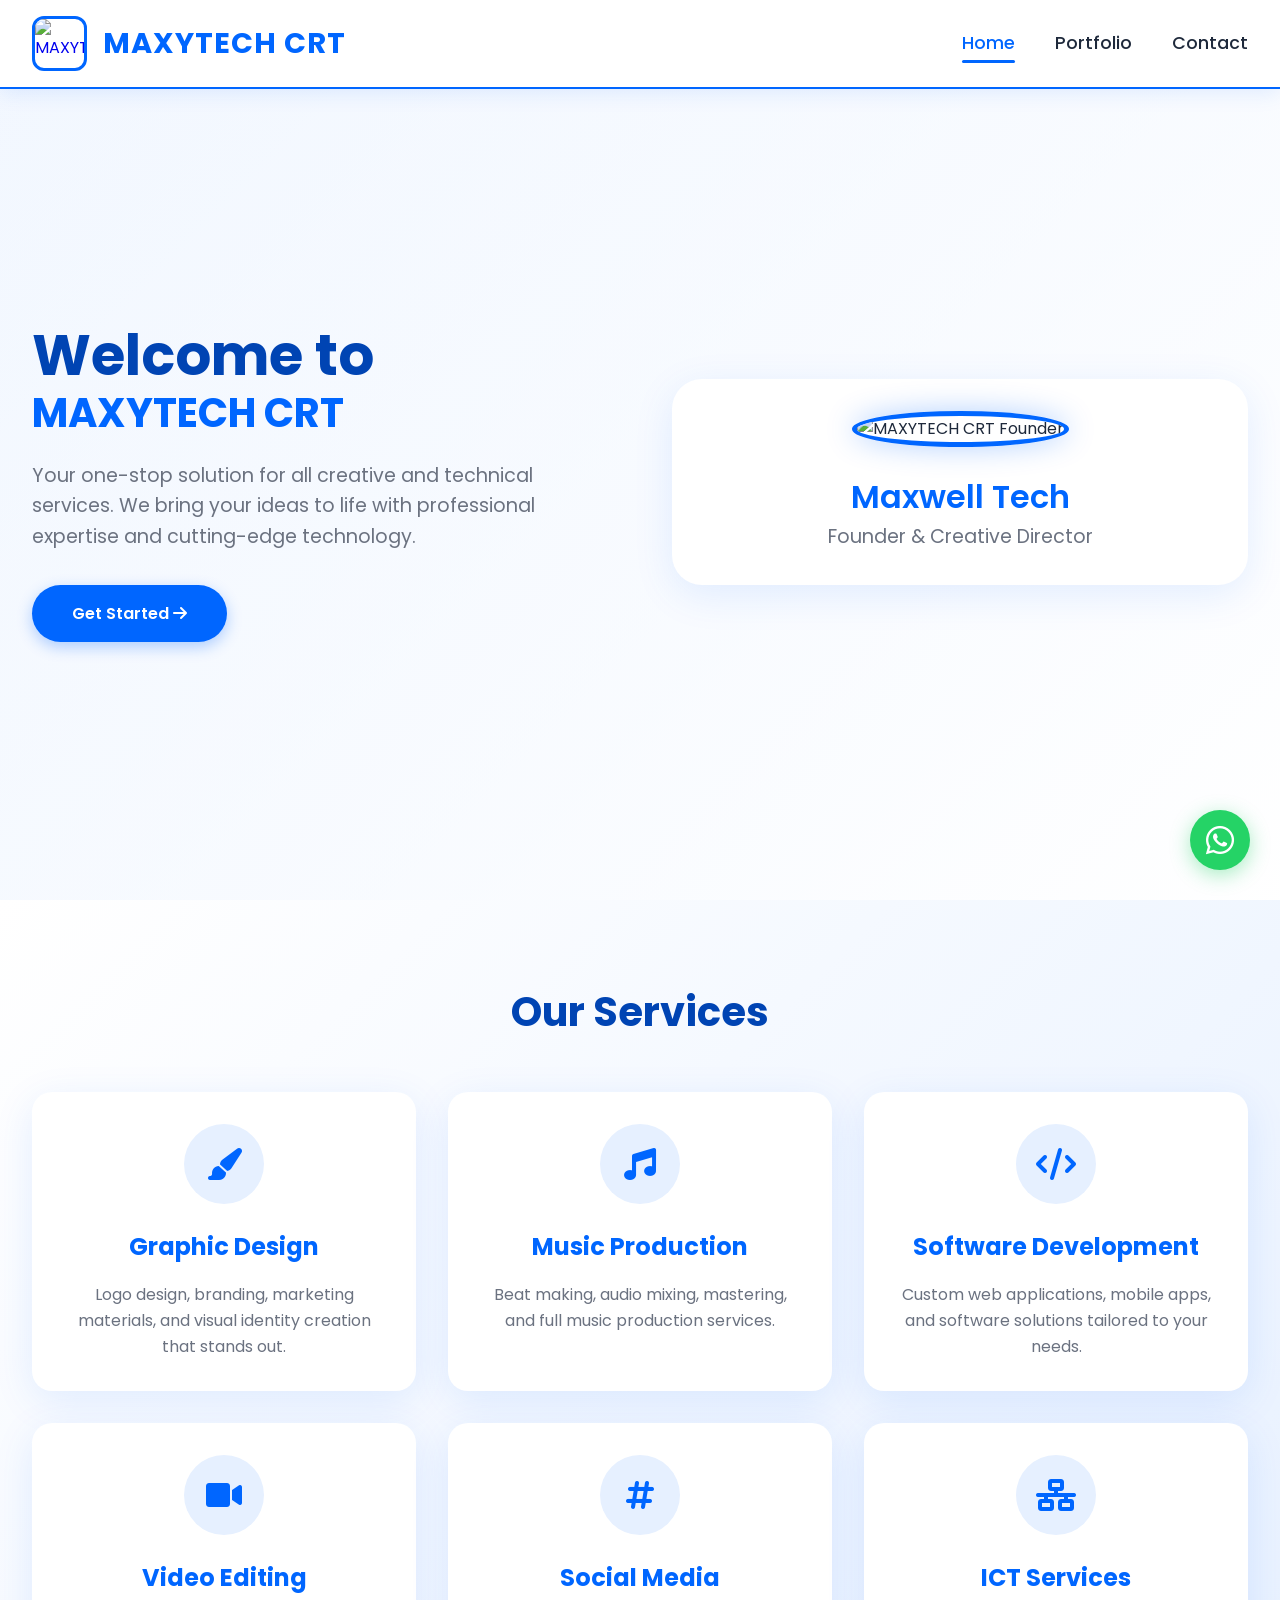
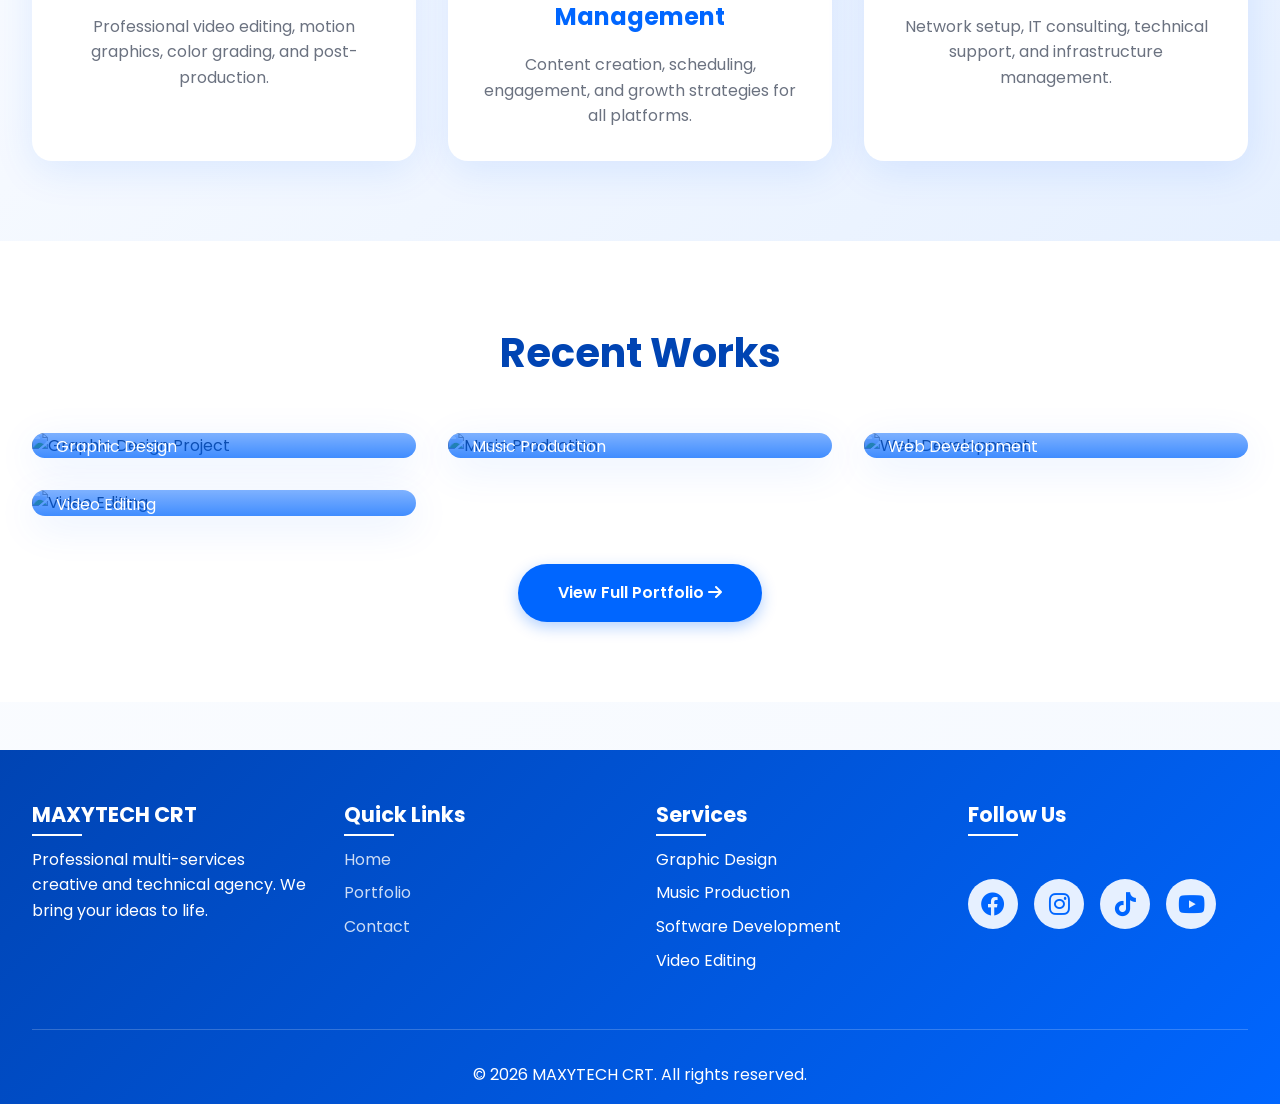
==== index.html @ 0a9fae48 "Add files via upload" ====
<!DOCTYPE html>
<html lang="en">
<head>
    <meta charset="UTF-8">
    <meta name="viewport" content="width=device-width, initial-scale=1.0">
    <title>MAXYTECH CRT - Professional Multi-Services</title>
    <link rel="stylesheet" href="style.css">
    <link rel="stylesheet" href="https://cdnjs.cloudflare.com/ajax/libs/font-awesome/6.0.0/css/all.min.css">
    <link href="https://fonts.googleapis.com/css2?family=Poppins:wght@300;400;500;600;700&display=swap" rel="stylesheet">
</head>
<body>
    <!-- Navigation -->
    <nav class="navbar">
        <div class="nav-container">
            <div class="logo">
                <a href="index.html">
                    <img src="images/logo.jpg" alt="MAXYTECH CRT Logo" class="logo-img">
                    <span class="logo-text">MAXYTECH CRT</span>
                </a>
            </div>
            
            <ul class="nav-menu">
                <li><a href="index.html">Home</a></li>
                <li><a href="portfolio.html">Portfolio</a></li>
                <li><a href="contact.html">Contact</a></li>
            </ul>
            
            <div class="hamburger">
                <span class="bar"></span>
                <span class="bar"></span>
                <span class="bar"></span>
            </div>
        </div>
    </nav>

    <!-- Hero Section -->
    <section class="hero">
        <div class="hero-container">
            <div class="hero-content">
                <h1>
                    Welcome to <span>MAXYTECH CRT</span>
                </h1>
                <p>Your one-stop solution for all creative and technical services. We bring your ideas to life with professional expertise and cutting-edge technology.</p>
                <a href="contact.html" class="btn">Get Started <i class="fas fa-arrow-right"></i></a>
            </div>
            
            <div class="hero-image">
                <div class="profile-card">
                    <img src="images/profile.jpg" alt="MAXYTECH CRT Founder" class="profile-img">
                    <h2 class="profile-name">Maxwell Tech</h2>
                    <p class="profile-title">Founder & Creative Director</p>
                </div>
            </div>
        </div>
    </section>

    <!-- Services Section -->
    <section class="services">
        <h2 class="section-title">Our Services</h2>
        <div class="services-grid">
            <div class="service-card">
                <div class="service-icon">
                    <i class="fas fa-paint-brush"></i>
                </div>
                <h3>Graphic Design</h3>
                <p>Logo design, branding, marketing materials, and visual identity creation that stands out.</p>
            </div>
            
            <div class="service-card">
                <div class="service-icon">
                    <i class="fas fa-music"></i>
                </div>
                <h3>Music Production</h3>
                <p>Beat making, audio mixing, mastering, and full music production services.</p>
            </div>
            
            <div class="service-card">
                <div class="service-icon">
                    <i class="fas fa-code"></i>
                </div>
                <h3>Software Development</h3>
                <p>Custom web applications, mobile apps, and software solutions tailored to your needs.</p>
            </div>
            
            <div class="service-card">
                <div class="service-icon">
                    <i class="fas fa-video"></i>
                </div>
                <h3>Video Editing</h3>
                <p>Professional video editing, motion graphics, color grading, and post-production.</p>
            </div>
            
            <div class="service-card">
                <div class="service-icon">
                    <i class="fas fa-hashtag"></i>
                </div>
                <h3>Social Media Management</h3>
                <p>Content creation, scheduling, engagement, and growth strategies for all platforms.</p>
            </div>
            
            <div class="service-card">
                <div class="service-icon">
                    <i class="fas fa-network-wired"></i>
                </div>
                <h3>ICT Services</h3>
                <p>Network setup, IT consulting, technical support, and infrastructure management.</p>
            </div>
        </div>
    </section>

    <!-- Portfolio Preview -->
    <section class="portfolio-preview">
        <h2 class="section-title">Recent Works</h2>
        <div class="preview-grid">
            <div class="preview-item">
                <img src="images/graphic-design1.jpg" alt="Graphic Design Project">
                <div class="preview-overlay">
                    <h3>Brand Identity Design</h3>
                    <p>Graphic Design</p>
                </div>
            </div>
            
            <div class="preview-item">
                <img src="images/music1.jpg" alt="Music Production">
                <div class="preview-overlay">
                    <h3>Beat Production</h3>
                    <p>Music Production</p>
                </div>
            </div>
            
            <div class="preview-item">
                <img src="images/website1.jpg" alt="Web Development">
                <div class="preview-overlay">
                    <h3>E-commerce Platform</h3>
                    <p>Web Development</p>
                </div>
            </div>
            
            <div class="preview-item">
                <img src="images/video1.jpg" alt="Video Editing">
                <div class="preview-overlay">
                    <h3>Music Video Edit</h3>
                    <p>Video Editing</p>
                </div>
            </div>
        </div>
        
        <div class="view-more">
            <a href="portfolio.html" class="btn">View Full Portfolio <i class="fas fa-arrow-right"></i></a>
        </div>
    </section>

    <!-- WhatsApp Float Button -->
    <a href="https://wa.me/233532802304" class="whatsapp-float" target="_blank">
        <i class="fab fa-whatsapp"></i>
        <span class="tooltip">Chat with us</span>
    </a>

    <!-- Footer -->
    <footer class="footer">
        <div class="footer-container">
            <div class="footer-section">
                <h3>MAXYTECH CRT</h3>
                <p>Professional multi-services creative and technical agency. We bring your ideas to life.</p>
            </div>
            
            <div class="footer-section">
                <h3>Quick Links</h3>
                <ul>
                    <li><a href="index.html">Home</a></li>
                    <li><a href="portfolio.html">Portfolio</a></li>
                    <li><a href="contact.html">Contact</a></li>
                </ul>
            </div>
            
            <div class="footer-section">
                <h3>Services</h3>
                <ul>
                    <li>Graphic Design</li>
                    <li>Music Production</li>
                    <li>Software Development</li>
                    <li>Video Editing</li>
                </ul>
            </div>
            
            <div class="footer-section">
                <h3>Follow Us</h3>
                <div class="social-links">
                    <a href="https://www.facebook.com/share/16zon4tPhb/" class="social-link"><i class="fab fa-facebook"></i></a>
                    <a href="https://www.instagram.com/opokumaxwell256?igsh=c2thaXQwNGx6b2oy" class="social-link"><i class="fab fa-instagram"></i></a>
 <a href="https://www.tiktok.com/@maxykeys?_r=1&_t=ZS-94LhUU5lEB7" class="social-link"><i class="fab fa-tiktok"></i></a>
          <a href="https://www.youtube.com/@maxykeys.youtubechannel" class="social-link"><i class="fab fa-youtube"></i></a>
                </div>
            </div>
        </div>
        
        <div class="footer-bottom">
            <p>&copy; 2026 MAXYTECH CRT. All rights reserved.</p>
        </div>
    </footer>

    <script src="script.js"></script>
</body>
</html>
---- style.css ----
/* ===== VARIABLES ===== */
:root {
    --primary-blue: #0066FF;
    --secondary-blue: #4D94FF;
    --light-blue: #E6F0FF;
    --dark-blue: #0044B3;
    --white: #FFFFFF;
    --off-white: #F5F9FF;
    --gray: #6B7280;
    --light-gray: #E5E7EB;
    --shadow: 0 10px 40px rgba(0, 102, 255, 0.1);
    --transition: all 0.4s ease;
}

/* ===== RESET & BASE ===== */
* {
    margin: 0;
    padding: 0;
    box-sizing: border-box;
}

html {
    scroll-behavior: smooth;
}

body {
    font-family: 'Poppins', sans-serif;
    line-height: 1.6;
    color: #1E293B;
    background: linear-gradient(135deg, var(--white) 0%, var(--off-white) 100%);
    min-height: 100vh;
}

/* ===== ANIMATIONS ===== */
@keyframes fadeInUp {
    from {
        opacity: 0;
        transform: translateY(40px);
    }
    to {
        opacity: 1;
        transform: translateY(0);
    }
}

@keyframes fadeInLeft {
    from {
        opacity: 0;
        transform: translateX(-60px);
    }
    to {
        opacity: 1;
        transform: translateX(0);
    }
}

@keyframes fadeInRight {
    from {
        opacity: 0;
        transform: translateX(60px);
    }
    to {
        opacity: 1;
        transform: translateX(0);
    }
}

@keyframes scaleIn {
    from {
        opacity: 0;
        transform: scale(0.9);
    }
    to {
        opacity: 1;
        transform: scale(1);
    }
}

@keyframes float {
    0%, 100% {
        transform: translateY(0);
    }
    50% {
        transform: translateY(-15px);
    }
}

@keyframes rotate {
    from {
        transform: rotate(0deg);
    }
    to {
        transform: rotate(360deg);
    }
}

/* ===== NAVIGATION ===== */
.navbar {
    background: rgba(255, 255, 255, 0.95);
    backdrop-filter: blur(10px);
    box-shadow: 0 4px 20px rgba(0, 102, 255, 0.1);
    position: fixed;
    width: 100%;
    top: 0;
    z-index: 1000;
    transition: var(--transition);
    border-bottom: 2px solid var(--primary-blue);
}

.nav-container {
    max-width: 1300px;
    margin: 0 auto;
    padding: 1rem 2rem;
    display: flex;
    justify-content: space-between;
    align-items: center;
}

.logo a {
    display: flex;
    align-items: center;
    gap: 1rem;
    text-decoration: none;
}

.logo-img {
    width: 55px;
    height: 55px;
    border-radius: 12px;
    object-fit: cover;
    border: 3px solid var(--primary-blue);
    transition: var(--transition);
}

.logo-img:hover {
    transform: scale(1.1) rotate(5deg);
    box-shadow: 0 0 30px var(--primary-blue);
}

.logo-text {
    font-size: 1.8rem;
    font-weight: 700;
    color: var(--primary-blue);
    letter-spacing: 1px;
}

.nav-menu {
    display: flex;
    list-style: none;
    gap: 2.5rem;
}

.nav-menu li a {
    text-decoration: none;
    color: #1E293B;
    font-weight: 500;
    font-size: 1.1rem;
    transition: var(--transition);
    position: relative;
    padding: 0.5rem 0;
}

.nav-menu li a::after {
    content: '';
    position: absolute;
    bottom: 0;
    left: 0;
    width: 0;
    height: 3px;
    background: var(--primary-blue);
    transition: var(--transition);
    border-radius: 2px;
}

.nav-menu li a:hover::after,
.nav-menu li a.active::after {
    width: 100%;
}

.nav-menu li a:hover,
.nav-menu li a.active {
    color: var(--primary-blue);
}

.hamburger {
    display: none;
    cursor: pointer;
}

.bar {
    display: block;
    width: 25px;
    height: 3px;
    margin: 5px auto;
    background: var(--primary-blue);
    transition: var(--transition);
    border-radius: 2px;
}

/* ===== HERO SECTION ===== */
.hero {
    min-height: 100vh;
    display: flex;
    align-items: center;
    padding: 6rem 2rem 2rem;
    background: linear-gradient(135deg, rgba(0,102,255,0.05) 0%, rgba(255,255,255,0.95) 100%);
    position: relative;
    overflow: hidden;
}

.hero-container {
    max-width: 1300px;
    margin: 0 auto;
    display: grid;
    grid-template-columns: 1fr 1fr;
    gap: 4rem;
    align-items: center;
    position: relative;
    z-index: 1;
}

.hero-content {
    animation: fadeInLeft 1s ease;
}

.hero-content h1 {
    font-size: 3.5rem;
    font-weight: 700;
    line-height: 1.2;
    margin-bottom: 1.5rem;
    color: var(--dark-blue);
}

.hero-content h1 span {
    display: block;
    font-size: 2.5rem;
    color: var(--primary-blue);
}

.hero-content p {
    font-size: 1.2rem;
    color: var(--gray);
    margin-bottom: 2rem;
}

.hero-image {
    text-align: center;
    animation: fadeInRight 1s ease;
}

.profile-card {
    background: var(--white);
    padding: 2rem;
    border-radius: 30px;
    box-shadow: var(--shadow);
    transition: var(--transition);
    position: relative;
    overflow: hidden;
}

.profile-img {
    width: 300px;
    height: 300px;
    border-radius: 50%;
    object-fit: cover;
    border: 5px solid var(--primary-blue);
    box-shadow: 0 0 30px rgba(0,102,255,0.3);
    transition: var(--transition);
    position: relative;
    z-index: 1;
}

.profile-img:hover {
    transform: scale(1.05);
    box-shadow: 0 0 50px var(--primary-blue);
}

.profile-name {
    font-size: 2rem;
    font-weight: 600;
    margin-top: 1.5rem;
    color: var(--primary-blue);
    position: relative;
    z-index: 1;
}

.profile-title {
    color: var(--gray);
    font-size: 1.2rem;
    position: relative;
    z-index: 1;
}

/* ===== SERVICES SECTION ===== */
.services {
    padding: 5rem 2rem;
    background: linear-gradient(135deg, var(--white), var(--light-blue));
}

.section-title {
    text-align: center;
    font-size: 2.5rem;
    font-weight: 700;
    margin-bottom: 3rem;
    color: var(--dark-blue);
}

.services-grid {
    max-width: 1300px;
    margin: 0 auto;
    display: grid;
    grid-template-columns: repeat(auto-fit, minmax(300px, 1fr));
    gap: 2rem;
}

.service-card {
    background: var(--white);
    padding: 2rem;
    border-radius: 20px;
    box-shadow: var(--shadow);
    transition: var(--transition);
    text-align: center;
    position: relative;
    overflow: hidden;
}

.service-card:hover {
    transform: translateY(-15px);
    box-shadow: 0 20px 40px rgba(0,102,255,0.2);
}

.service-icon {
    width: 80px;
    height: 80px;
    margin: 0 auto 1.5rem;
    background: var(--light-blue);
    border-radius: 50%;
    display: flex;
    align-items: center;
    justify-content: center;
    font-size: 2rem;
    color: var(--primary-blue);
    transition: var(--transition);
}

.service-card:hover .service-icon {
    background: var(--primary-blue);
    color: var(--white);
    transform: rotateY(180deg);
}

.service-card h3 {
    font-size: 1.5rem;
    margin-bottom: 1rem;
    color: var(--primary-blue);
}

.service-card p {
    color: var(--gray);
    line-height: 1.6;
}

/* ===== PORTFOLIO PREVIEW ===== */
.portfolio-preview {
    padding: 5rem 2rem;
    background: var(--white);
}

.preview-grid {
    max-width: 1300px;
    margin: 0 auto;
    display: grid;
    grid-template-columns: repeat(auto-fit, minmax(300px, 1fr));
    gap: 2rem;
}

.preview-item {
    position: relative;
    border-radius: 20px;
    overflow: hidden;
    box-shadow: var(--shadow);
    cursor: pointer;
}

.preview-item img {
    width: 100%;
    height: 250px;
    object-fit: cover;
    transition: var(--transition);
}

.preview-item:hover img {
    transform: scale(1.1);
}

.preview-overlay {
    position: absolute;
    bottom: -100%;
    left: 0;
    width: 100%;
    padding: 1.5rem;
    background: linear-gradient(transparent, var(--primary-blue));
    color: var(--white);
    transition: var(--transition);
}

.preview-item:hover .preview-overlay {
    bottom: 0;
}

.view-more {
    text-align: center;
    margin-top: 3rem;
}

.btn {
    display: inline-block;
    padding: 1rem 2.5rem;
    background: var(--primary-blue);
    color: var(--white);
    text-decoration: none;
    border-radius: 50px;
    font-weight: 600;
    transition: var(--transition);
    border: none;
    cursor: pointer;
    box-shadow: 0 5px 15px rgba(0,102,255,0.3);
}

.btn:hover {
    background: var(--dark-blue);
    transform: translateY(-3px);
    box-shadow: 0 10px 25px rgba(0,102,255,0.4);
}

.btn-whatsapp {
    background: #25D366;
}

.btn-whatsapp:hover {
    background: #128C7E;
}

/* ===== PORTFOLIO PAGE ===== */
.portfolio-header {
    background: linear-gradient(135deg, var(--primary-blue), var(--dark-blue));
    padding: 8rem 2rem 4rem;
    text-align: center;
    color: var(--white);
}

.portfolio-header h1 {
    font-size: 3rem;
    margin-bottom: 1rem;
}

.portfolio-categories {
    max-width: 1300px;
    margin: 3rem auto;
    padding: 0 2rem;
    display: flex;
    flex-wrap: wrap;
    gap: 1rem;
    justify-content: center;
}

.category-btn {
    padding: 0.8rem 1.8rem;
    border: 2px solid var(--primary-blue);
    background: transparent;
    color: var(--primary-blue);
    border-radius: 50px;
    font-weight: 500;
    cursor: pointer;
    transition: var(--transition);
}

.category-btn:hover,
.category-btn.active {
    background: var(--primary-blue);
    color: var(--white);
}

.portfolio-grid {
    max-width: 1300px;
    margin: 0 auto;
    padding: 2rem;
    display: grid;
    grid-template-columns: repeat(auto-fill, minmax(350px, 1fr));
    gap: 2rem;
}

.portfolio-item {
    position: relative;
    border-radius: 20px;
    overflow: hidden;
    box-shadow: var(--shadow);
    display: block;
}

.portfolio-item img {
    width: 100%;
    height: 250px;
    object-fit: cover;
    transition: var(--transition);
}

.portfolio-item:hover img {
    transform: scale(1.1);
}

.portfolio-info {
    position: absolute;
    bottom: 0;
    left: 0;
    width: 100%;
    padding: 1.5rem;
    background: linear-gradient(transparent, var(--primary-blue));
    color: var(--white);
    transform: translateY(100%);
    transition: var(--transition);
}

.portfolio-item:hover .portfolio-info {
    transform: translateY(0);
}

.portfolio-info h3 {
    font-size: 1.3rem;
    margin-bottom: 0.5rem;
}

.portfolio-link {
    display: inline-block;
    margin-top: 1rem;
    color: var(--white);
    text-decoration: none;
    font-weight: 600;
}

/* ===== CONTACT PAGE ===== */
.contact-header {
    background: linear-gradient(135deg, var(--primary-blue), var(--dark-blue));
    padding: 8rem 2rem 4rem;
    text-align: center;
    color: var(--white);
}

.contact-header h1 {
    font-size: 3rem;
    margin-bottom: 1rem;
}

.contact-container {
    max-width: 1300px;
    margin: 3rem auto;
    padding: 2rem;
    display: grid;
    grid-template-columns: 1fr 1.5fr;
    gap: 3rem;
}

.contact-info {
    background: var(--white);
    padding: 2rem;
    border-radius: 20px;
    box-shadow: var(--shadow);
}

.contact-info h2 {
    font-size: 2rem;
    color: var(--primary-blue);
    margin-bottom: 2rem;
}

.info-item {
    display: flex;
    align-items: center;
    gap: 1rem;
    margin-bottom: 1.5rem;
    padding: 1rem;
    background: var(--light-blue);
    border-radius: 10px;
    transition: var(--transition);
}

.info-item:hover {
    background: var(--primary-blue);
}

.info-item:hover i,
.info-item:hover h3,
.info-item:hover p {
    color: var(--white);
}

.info-item i {
    width: 40px;
    height: 40px;
    background: var(--primary-blue);
    color: var(--white);
    border-radius: 50%;
    display: flex;
    align-items: center;
    justify-content: center;
    font-size: 1.2rem;
}

.info-item h3 {
    color: var(--primary-blue);
    margin-bottom: 0.3rem;
}

.info-item p {
    color: var(--gray);
}

.social-links {
    display: flex;
    gap: 1rem;
    margin-top: 2rem;
}

.social-link {
    width: 50px;
    height: 50px;
    background: var(--light-blue);
    color: var(--primary-blue);
    border-radius: 50%;
    display: flex;
    align-items: center;
    justify-content: center;
    font-size: 1.5rem;
    transition: var(--transition);
    text-decoration: none;
}

.social-link:hover {
    background: var(--primary-blue);
    color: var(--white);
    transform: translateY(-5px);
}

.contact-form {
    background: var(--white);
    padding: 2rem;
    border-radius: 20px;
    box-shadow: var(--shadow);
}

.contact-form h2 {
    font-size: 2rem;
    color: var(--primary-blue);
    margin-bottom: 2rem;
}

.form-group {
    margin-bottom: 1.5rem;
}

.form-group label {
    display: block;
    margin-bottom: 0.5rem;
    color: var(--primary-blue);
    font-weight: 500;
}

.form-group input,
.form-group select,
.form-group textarea {
    width: 100%;
    padding: 1rem;
    border: 2px solid var(--light-gray);
    border-radius: 10px;
    font-size: 1rem;
    transition: var(--transition);
    font-family: inherit;
}

.form-group input:focus,
.form-group select:focus,
.form-group textarea:focus {
    outline: none;
    border-color: var(--primary-blue);
}

.form-group textarea {
    height: 150px;
    resize: vertical;
}

/* ===== WHATSAPP BUTTON ===== */
.whatsapp-float {
    position: fixed;
    bottom: 30px;
    right: 30px;
    width: 60px;
    height: 60px;
    background: #25D366;
    color: var(--white);
    border-radius: 50%;
    display: flex;
    align-items: center;
    justify-content: center;
    font-size: 2rem;
    box-shadow: 0 5px 20px rgba(37, 211, 102, 0.4);
    transition: var(--transition);
    z-index: 1000;
    text-decoration: none;
    animation: float 3s ease-in-out infinite;
}

.whatsapp-float:hover {
    transform: scale(1.1);
    background: #128C7E;
}

.tooltip {
    position: absolute;
    right: 70px;
    background: var(--white);
    color: #25D366;
    padding: 0.5rem 1rem;
    border-radius: 20px;
    font-size: 0.9rem;
    font-weight: 600;
    white-space: nowrap;
    opacity: 0;
    pointer-events: none;
    transition: var(--transition);
    box-shadow: 0 5px 15px rgba(0,0,0,0.2);
}

.whatsapp-float:hover .tooltip {
    opacity: 1;
    right: 80px;
}

/* ===== FOOTER ===== */
.footer {
    background: linear-gradient(135deg, var(--dark-blue), var(--primary-blue));
    color: var(--white);
    padding: 3rem 2rem 1rem;
    margin-top: 3rem;
}

.footer-container {
    max-width: 1300px;
    margin: 0 auto;
    display: grid;
    grid-template-columns: repeat(auto-fit, minmax(250px, 1fr));
    gap: 2rem;
}

.footer-section h3 {
    font-size: 1.3rem;
    margin-bottom: 1rem;
    position: relative;
    display: inline-block;
}

.footer-section h3::after {
    content: '';
    position: absolute;
    bottom: -5px;
    left: 0;
    width: 50px;
    height: 2px;
    background: var(--white);
}

.footer-section ul {
    list-style: none;
}

.footer-section ul li {
    margin-bottom: 0.5rem;
}

.footer-section ul li a {
    color: var(--white);
    text-decoration: none;
    transition: var(--transition);
    opacity: 0.8;
}

.footer-section ul li a:hover {
    opacity: 1;
    padding-left: 10px;
}

.footer-bottom {
    text-align: center;
    margin-top: 3rem;
    padding-top: 2rem;
    border-top: 1px solid rgba(255,255,255,0.2);
}

/* ===== RESPONSIVE DESIGN ===== */
@media (max-width: 968px) {
    .hero-container {
        grid-template-columns: 1fr;
        text-align: center;
    }
    
    .contact-container {
        grid-template-columns: 1fr;
    }
}

@media (max-width: 768px) {
    .hamburger {
        display: block;
    }

    .hamburger.active .bar:nth-child(2) {
        opacity: 0;
    }

    .hamburger.active .bar:nth-child(1) {
        transform: translateY(8px) rotate(45deg);
    }

    .hamburger.active .bar:nth-child(3) {
        transform: translateY(-8px) rotate(-45deg);
    }

    .nav-menu {
        position: fixed;
        left: -100%;
        top: 80px;
        gap: 0;
        flex-direction: column;
        background: var(--white);
        width: 100%;
        text-align: center;
        transition: var(--transition);
        box-shadow: 0 10px 20px rgba(0,102,255,0.1);
        padding: 2rem 0;
    }

    .nav-menu.active {
        left: 0;
    }

    .nav-menu li {
        margin: 1.5rem 0;
    }

    .hero-content h1 {
        font-size: 2.5rem;
    }

    .profile-img {
        width: 250px;
        height: 250px;
    }
}

@media (max-width: 480px) {
    .hero-content h1 {
        font-size: 2rem;
    }

    .profile-img {
        width: 200px;
        height: 200px;
    }

    .logo-text {
        font-size: 1.3rem;
    }
    
    .portfolio-grid {
        grid-template-columns: 1fr;
    }
}
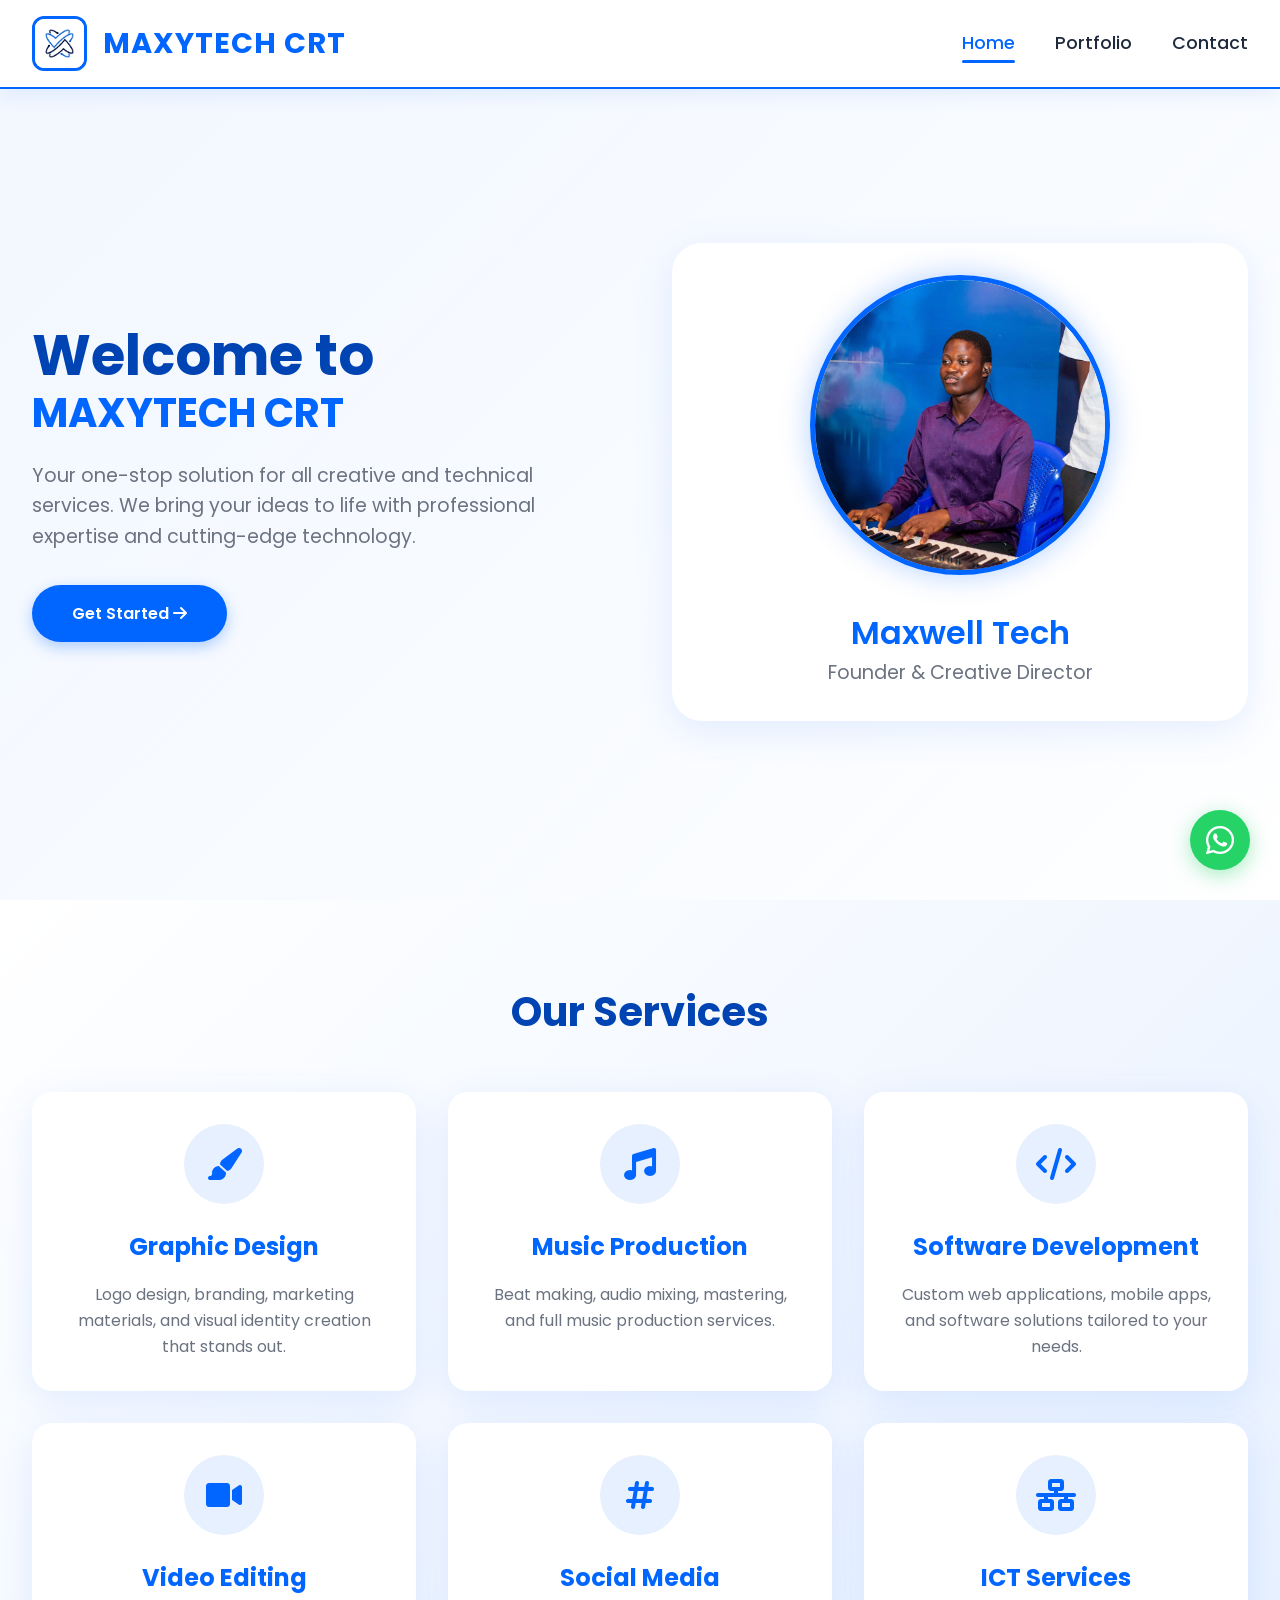
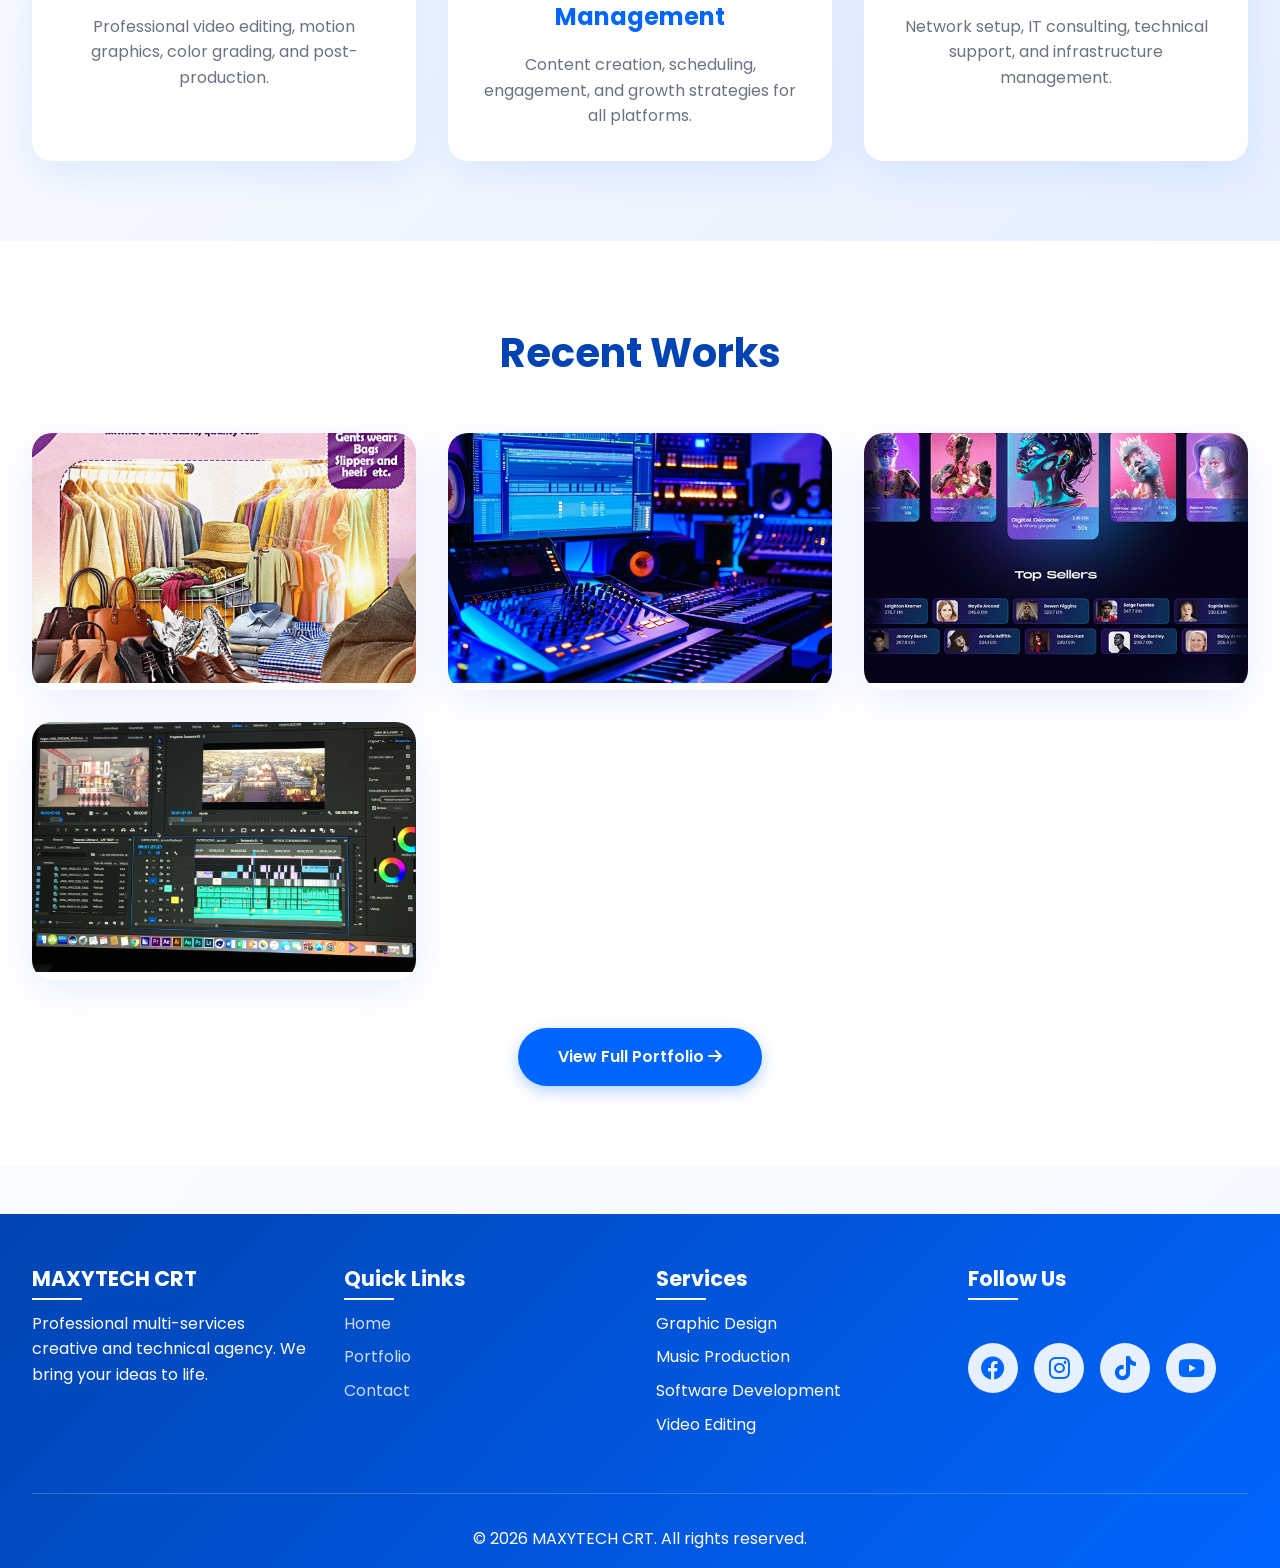
==== commit 360a98d9: "Add files via upload" ====
--- a/index.html
+++ b/index.html
@@ -14,7 +14,7 @@
         <div class="nav-container">
             <div class="logo">
                 <a href="index.html">
-                    <img src="images/logo.jpg" alt="MAXYTECH CRT Logo" class="logo-img">
+                    <img src="logo.jpg" alt="MAXYTECH CRT Logo" class="logo-img">
                     <span class="logo-text">MAXYTECH CRT</span>
                 </a>
             </div>
@@ -46,7 +46,7 @@
             
             <div class="hero-image">
                 <div class="profile-card">
-                    <img src="images/profile.jpg" alt="MAXYTECH CRT Founder" class="profile-img">
+                    <img src="profile.jpg" alt="MAXYTECH CRT Founder" class="profile-img">
                     <h2 class="profile-name">Maxwell Tech</h2>
                     <p class="profile-title">Founder & Creative Director</p>
                 </div>
@@ -113,7 +113,7 @@
         <h2 class="section-title">Recent Works</h2>
         <div class="preview-grid">
             <div class="preview-item">
-                <img src="images/graphic-design1.jpg" alt="Graphic Design Project">
+                <img src="graphic-design1.jpg" alt="Graphic Design Project">
                 <div class="preview-overlay">
                     <h3>Brand Identity Design</h3>
                     <p>Graphic Design</p>
@@ -121,7 +121,7 @@
             </div>
             
             <div class="preview-item">
-                <img src="images/music1.jpg" alt="Music Production">
+                <img src="music1.jpg" alt="Music Production">
                 <div class="preview-overlay">
                     <h3>Beat Production</h3>
                     <p>Music Production</p>
@@ -129,7 +129,7 @@
             </div>
             
             <div class="preview-item">
-                <img src="images/website1.jpg" alt="Web Development">
+                <img src="website1.jpg" alt="Web Development">
                 <div class="preview-overlay">
                     <h3>E-commerce Platform</h3>
                     <p>Web Development</p>
@@ -137,7 +137,7 @@
             </div>
             
             <div class="preview-item">
-                <img src="images/video1.jpg" alt="Video Editing">
+                <img src="video1.jpg" alt="Video Editing">
                 <div class="preview-overlay">
                     <h3>Music Video Edit</h3>
                     <p>Video Editing</p>
